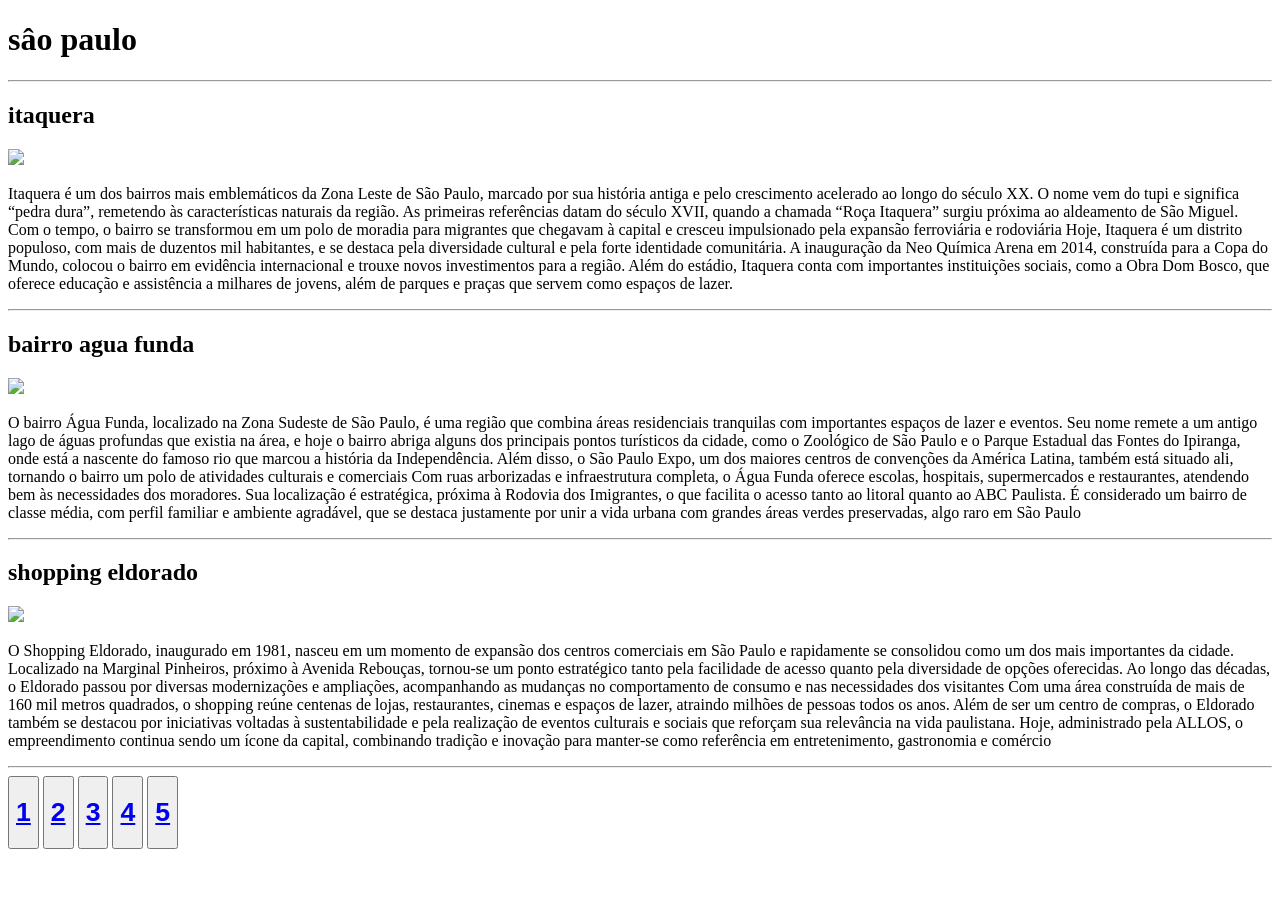
==== index.html @ 94495e24 "primeira alteração" ====
<!DOCTYPE html>
<html lang="en">
<head>
    <meta charset="UTF-8">
    <meta name="viewport" content="width=device-width, initial-scale=1.0">
    <title>Document</title>
    <link rel="stylesheet" href="/viagens/css/style.css">
</head>
<body>
    <h1>sâo paulo</h1>
        <hr>
    <h2>itaquera</h2>
        <div>
            <a href="https://www.parquedocarmo.net/">
            <img src="/viagens/imagens/img1.jpg">
            </a>
        </div>
        <article>
             <P>  Itaquera é um dos bairros mais emblemáticos da Zona Leste de São Paulo, marcado por sua história antiga e pelo crescimento acelerado ao longo do século XX. O nome vem do tupi e significa “pedra dura”, remetendo às características naturais da região. As primeiras referências datam do século XVII, quando a chamada “Roça Itaquera” surgiu próxima ao aldeamento de São Miguel. Com o tempo, o bairro se transformou em um polo de moradia para migrantes que chegavam à capital e cresceu impulsionado pela expansão ferroviária e rodoviária
            Hoje, Itaquera é um distrito populoso, com mais de duzentos mil habitantes, e se destaca pela diversidade cultural e pela forte identidade comunitária. A inauguração da Neo Química Arena em 2014, construída para a Copa do Mundo, colocou o bairro em evidência internacional e trouxe novos investimentos para a região. Além do estádio, Itaquera conta com importantes instituições sociais, como a Obra Dom Bosco, que oferece educação e assistência a milhares de jovens, além de parques e praças que servem como espaços de lazer.          
            </P>
        </article>        
        <hr>
    <h2>bairro agua funda</h2>         
         <div>
            <a href="https://www.zoologico.com.br/">
            <img src="/viagens/imagens/img2.jpg">
            </a>
         </div>
         <article>
             <p>O bairro Água Funda, localizado na Zona Sudeste de São Paulo, é uma região que combina áreas residenciais tranquilas com importantes espaços de lazer e eventos. Seu nome remete a um antigo lago de águas profundas que existia na área, e hoje o bairro abriga alguns dos principais pontos turísticos da cidade, como o Zoológico de São Paulo e o Parque Estadual das Fontes do Ipiranga, onde está a nascente do famoso rio que marcou a história da Independência. Além disso, o São Paulo Expo, um dos maiores centros de convenções da América Latina, também está situado ali, tornando o bairro um polo de atividades culturais e comerciais
              Com ruas arborizadas e infraestrutura completa, o Água Funda oferece escolas, hospitais, supermercados e restaurantes, atendendo bem às necessidades dos moradores. Sua localização é estratégica, próxima à Rodovia dos Imigrantes, o que facilita o acesso tanto ao litoral quanto ao ABC Paulista. É considerado um bairro de classe média, com perfil familiar e ambiente agradável, que se destaca justamente por unir a vida urbana com grandes áreas verdes preservadas, algo raro em São Paulo
             </p> 
         </article>
          <hr>
    <h2>shopping eldorado</h2>
          <div>
               <a href="https://www.cinemark.com.br/">
               <img src="/viagens/imagens/img3.jpg">
                </a>
         </div>
         <article>
               <p>O Shopping Eldorado, inaugurado em 1981, nasceu em um momento de expansão dos centros comerciais em São Paulo e rapidamente se consolidou como um dos mais importantes da cidade. Localizado na Marginal Pinheiros, próximo à Avenida Rebouças, tornou-se um ponto estratégico tanto pela facilidade de acesso quanto pela diversidade de opções oferecidas. Ao longo das décadas, o Eldorado passou por diversas modernizações e ampliações, acompanhando as mudanças no comportamento de consumo e nas necessidades dos visitantes
                Com uma área construída de mais de 160 mil metros quadrados, o shopping reúne centenas de lojas, restaurantes, cinemas e espaços de lazer, atraindo milhões de pessoas todos os anos. Além de ser um centro de compras, o Eldorado também se destacou por iniciativas voltadas à sustentabilidade e pela realização de eventos culturais e sociais que reforçam sua relevância na vida paulistana. Hoje, administrado pela ALLOS, o empreendimento continua sendo um ícone da capital, combinando tradição e inovação para manter-se como referência em entretenimento, gastronomia e comércio
               </p>
         </article>
         <hr>
    <div class="butao">
       <button><a href="/viagens/index.html"><h1>1</h1></a></button>
       <button><a href="/viagens/index2.html"><h1>2</h1></a></button>
       <button><a href="/viagens/index3.html"><h1>3</h1></a></button>
       <button><a href="/viagens/index4.html"><h1>4</h1></a></button>
       <button><a href="/viagens/index5.html"><h1>5</h1></a></button> 
    </div>
</body>
</html>
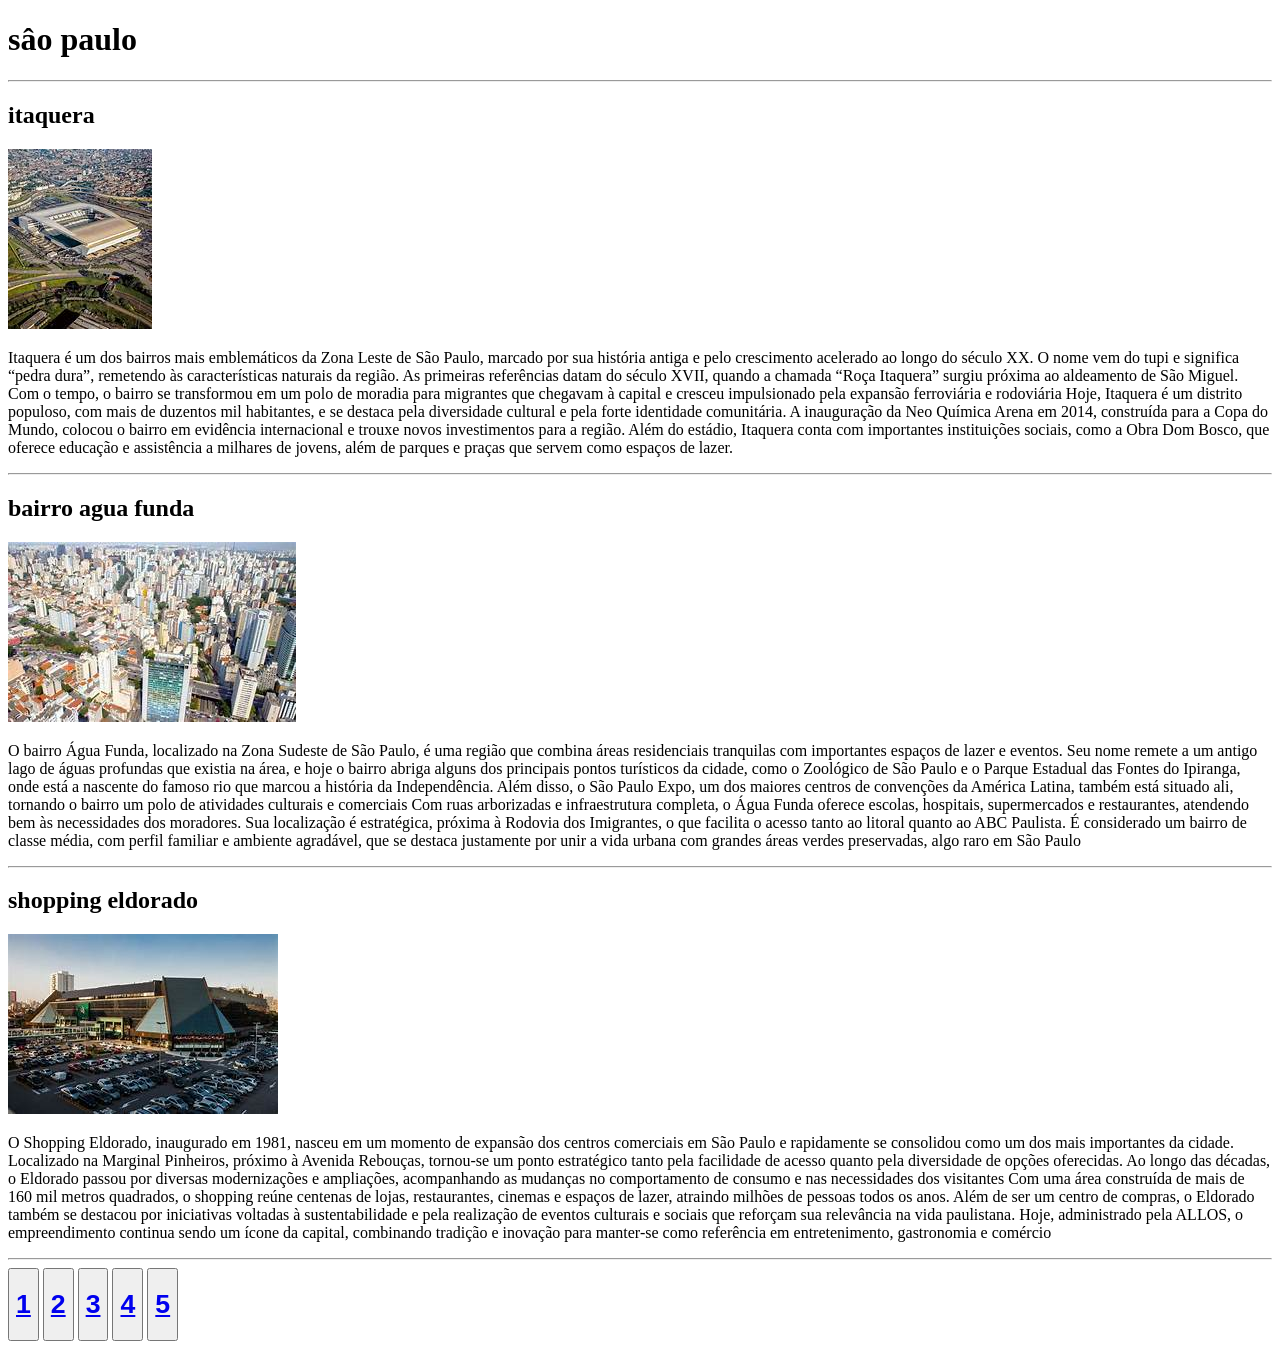
==== commit f970b435: "segunda alteração" ====
--- a/index.html
+++ b/index.html
@@ -12,7 +12,7 @@
     <h2>itaquera</h2>
         <div>
             <a href="https://www.parquedocarmo.net/">
-            <img src="/viagens/imagens/img1.jpg">
+            <img src="/imagens/img1.jpg">
             </a>
         </div>
         <article>
@@ -24,7 +24,7 @@
     <h2>bairro agua funda</h2>         
          <div>
             <a href="https://www.zoologico.com.br/">
-            <img src="/viagens/imagens/img2.jpg">
+            <img src="/imagens/img2.jpg">
             </a>
          </div>
          <article>
@@ -36,7 +36,7 @@
     <h2>shopping eldorado</h2>
           <div>
                <a href="https://www.cinemark.com.br/">
-               <img src="/viagens/imagens/img3.jpg">
+               <img src="/imagens/img3.jpg">
                 </a>
          </div>
          <article>
@@ -46,11 +46,11 @@
          </article>
          <hr>
     <div class="butao">
-       <button><a href="/viagens/index.html"><h1>1</h1></a></button>
-       <button><a href="/viagens/index2.html"><h1>2</h1></a></button>
-       <button><a href="/viagens/index3.html"><h1>3</h1></a></button>
-       <button><a href="/viagens/index4.html"><h1>4</h1></a></button>
-       <button><a href="/viagens/index5.html"><h1>5</h1></a></button> 
+       <button><a href="/index.html"><h1>1</h1></a></button>
+       <button><a href="/rio.html"><h1>2</h1></a></button>
+       <button><a href="/saoroque.html"><h1>3</h1></a></button>
+       <button><a href="/franca.html"><h1>4</h1></a></button>
+       <button><a href="/peru.html"><h1>5</h1></a></button> 
     </div>
 </body>
 </html>
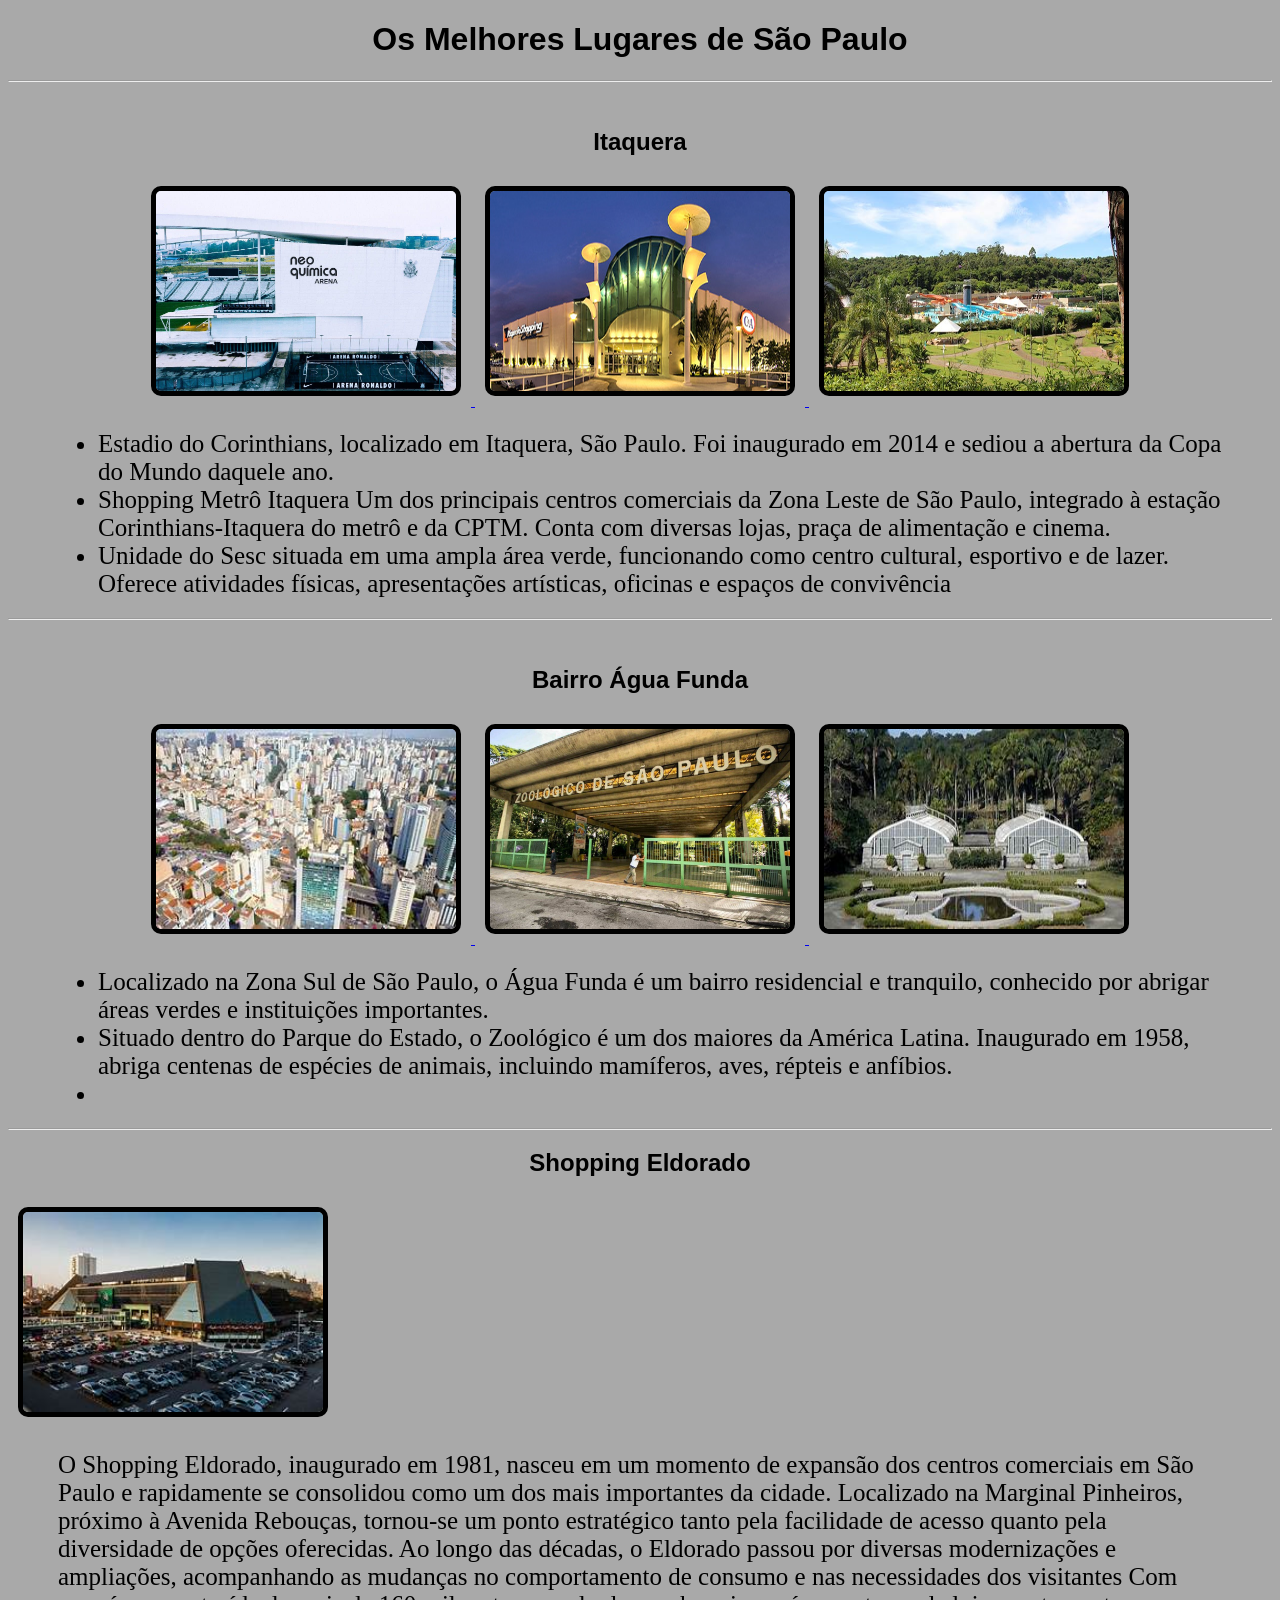
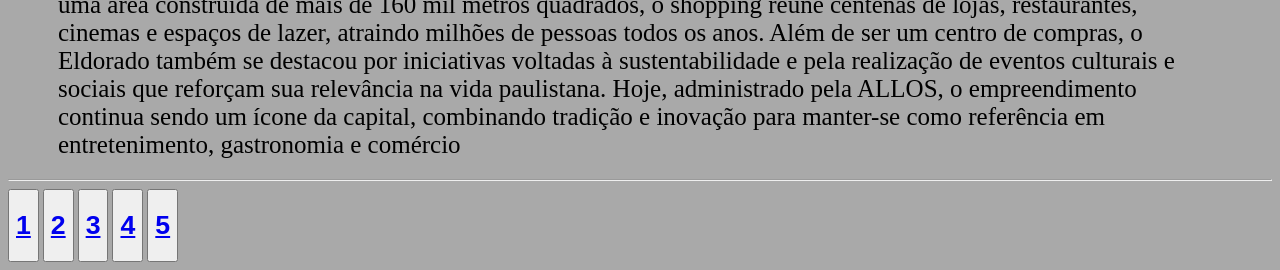
==== commit fee5d114: "segunda alteração" ====
--- a/index.html
+++ b/index.html
@@ -4,46 +4,53 @@
     <meta charset="UTF-8">
     <meta name="viewport" content="width=device-width, initial-scale=1.0">
     <title>Document</title>
-    <link rel="stylesheet" href="/viagens/css/style.css">
+    <link rel="stylesheet" href="/css/textos.css">
+    <link rel="stylesheet" href="/css/style.css">
+    <link rel="stylesheet" href="/css/imagens.css">
 </head>
 <body>
-    <h1>sâo paulo</h1>
+    <h1 class="titulo">Os Melhores Lugares de São Paulo</h1>
         <hr>
-    <h2>itaquera</h2>
-        <div>
+        <br>
+    <h2 class="subtitulo">Itaquera</h2>
             <a href="https://www.parquedocarmo.net/">
-            <img src="/imagens/img1.jpg">
-            </a>
-        </div>
-        <article>
-             <P>  Itaquera é um dos bairros mais emblemáticos da Zona Leste de São Paulo, marcado por sua história antiga e pelo crescimento acelerado ao longo do século XX. O nome vem do tupi e significa “pedra dura”, remetendo às características naturais da região. As primeiras referências datam do século XVII, quando a chamada “Roça Itaquera” surgiu próxima ao aldeamento de São Miguel. Com o tempo, o bairro se transformou em um polo de moradia para migrantes que chegavam à capital e cresceu impulsionado pela expansão ferroviária e rodoviária
-            Hoje, Itaquera é um distrito populoso, com mais de duzentos mil habitantes, e se destaca pela diversidade cultural e pela forte identidade comunitária. A inauguração da Neo Química Arena em 2014, construída para a Copa do Mundo, colocou o bairro em evidência internacional e trouxe novos investimentos para a região. Além do estádio, Itaquera conta com importantes instituições sociais, como a Obra Dom Bosco, que oferece educação e assistência a milhares de jovens, além de parques e praças que servem como espaços de lazer.          
-            </P>
-        </article>        
-        <hr>
-    <h2>bairro agua funda</h2>         
-         <div>
+                  <div class="taxaimagem">
+                <img class="imagem" src="/imagens/arena.jpg">                
+                <img class="imagem" src="/imagens/shopping.itaquera.jpg" alt="Shopping Itaquera">
+                <img class="imagem" src="/imagens/sesc.jpg" alt="Sesc Itaquera">     
+                </a>              
+                 </div>     
+             <ul class="paragrafo">
+                <li> Estadio do Corinthians, localizado em Itaquera, São Paulo. Foi inaugurado em 2014 e sediou a abertura da Copa do Mundo daquele ano.</li>                
+                <li>Shopping Metrô Itaquera Um dos principais centros comerciais da Zona Leste de São Paulo, integrado à estação Corinthians-Itaquera do metrô e da CPTM. Conta com diversas lojas, praça de alimentação e cinema.</li>               
+                <li>Unidade do Sesc situada em uma ampla área verde, funcionando como centro cultural, esportivo e de lazer. Oferece atividades físicas, apresentações artísticas, oficinas e espaços de convivência</li>
+                </ul>
+                <hr>
+                <br>
+    <h2 class="subtitulo">Bairro Água Funda</h2>            
             <a href="https://www.zoologico.com.br/">
-            <img src="/imagens/img2.jpg">
-            </a>
-         </div>
-         <article>
-             <p>O bairro Água Funda, localizado na Zona Sudeste de São Paulo, é uma região que combina áreas residenciais tranquilas com importantes espaços de lazer e eventos. Seu nome remete a um antigo lago de águas profundas que existia na área, e hoje o bairro abriga alguns dos principais pontos turísticos da cidade, como o Zoológico de São Paulo e o Parque Estadual das Fontes do Ipiranga, onde está a nascente do famoso rio que marcou a história da Independência. Além disso, o São Paulo Expo, um dos maiores centros de convenções da América Latina, também está situado ali, tornando o bairro um polo de atividades culturais e comerciais
-              Com ruas arborizadas e infraestrutura completa, o Água Funda oferece escolas, hospitais, supermercados e restaurantes, atendendo bem às necessidades dos moradores. Sua localização é estratégica, próxima à Rodovia dos Imigrantes, o que facilita o acesso tanto ao litoral quanto ao ABC Paulista. É considerado um bairro de classe média, com perfil familiar e ambiente agradável, que se destaca justamente por unir a vida urbana com grandes áreas verdes preservadas, algo raro em São Paulo
-             </p> 
-         </article>
+              <div class="taxaimagem">
+                 <img class="imagem" src="/imagens/img2.jpg">                
+                 <img class="imagem" src="/imagens/zoologico.jpg">
+                 <img class="imagem" src="/imagens/jardim.jpg">     
+              </a>              
+              </div>    
+               <ul class="paragrafo">
+                <li>Localizado na Zona Sul de São Paulo, o Água Funda é um bairro residencial e tranquilo, conhecido por abrigar áreas verdes e instituições importantes.</li>          
+                <li>Situado dentro do Parque do Estado, o Zoológico é um dos maiores da América Latina. Inaugurado em 1958, abriga centenas de espécies de animais, incluindo mamíferos, aves, répteis e anfíbios.</li>                     
+                <li>                
+               </ul>    
+            
           <hr>
-    <h2>shopping eldorado</h2>
+    <h2 class="subtitulo">Shopping Eldorado</h2>
           <div>
                <a href="https://www.cinemark.com.br/">
-               <img src="/imagens/img3.jpg">
+               <img class="imagem" src="/imagens/img3.jpg">
                 </a>
          </div>
-         <article>
-               <p>O Shopping Eldorado, inaugurado em 1981, nasceu em um momento de expansão dos centros comerciais em São Paulo e rapidamente se consolidou como um dos mais importantes da cidade. Localizado na Marginal Pinheiros, próximo à Avenida Rebouças, tornou-se um ponto estratégico tanto pela facilidade de acesso quanto pela diversidade de opções oferecidas. Ao longo das décadas, o Eldorado passou por diversas modernizações e ampliações, acompanhando as mudanças no comportamento de consumo e nas necessidades dos visitantes
+               <p class="paragrafo">O Shopping Eldorado, inaugurado em 1981, nasceu em um momento de expansão dos centros comerciais em São Paulo e rapidamente se consolidou como um dos mais importantes da cidade. Localizado na Marginal Pinheiros, próximo à Avenida Rebouças, tornou-se um ponto estratégico tanto pela facilidade de acesso quanto pela diversidade de opções oferecidas. Ao longo das décadas, o Eldorado passou por diversas modernizações e ampliações, acompanhando as mudanças no comportamento de consumo e nas necessidades dos visitantes
                 Com uma área construída de mais de 160 mil metros quadrados, o shopping reúne centenas de lojas, restaurantes, cinemas e espaços de lazer, atraindo milhões de pessoas todos os anos. Além de ser um centro de compras, o Eldorado também se destacou por iniciativas voltadas à sustentabilidade e pela realização de eventos culturais e sociais que reforçam sua relevância na vida paulistana. Hoje, administrado pela ALLOS, o empreendimento continua sendo um ícone da capital, combinando tradição e inovação para manter-se como referência em entretenimento, gastronomia e comércio
                </p>
-         </article>
          <hr>
     <div class="butao">
        <button><a href="/index.html"><h1>1</h1></a></button>
--- a/css/textos.css
+++ b/css/textos.css
@@ -0,0 +1,18 @@
+.titulo, .subtitulo {
+    text-align: center;
+    font-family: 'Arial', sans-serif;
+    color:black;
+}
+.paragrafo {
+    text-align:left;
+    font-family: 'Times New Roman', serif;
+    color:black;
+    margin: 20px;
+    font-size: 25px;
+    justify-content:left;
+    margin-left: 50px;
+    margin-right: 50px;
+
+
+}
+
--- a/css/style.css
+++ b/css/style.css
@@ -0,0 +1,4 @@
+body{
+    background-color:darkgrey;
+    
+}
--- a/css/imagens.css
+++ b/css/imagens.css
@@ -0,0 +1,13 @@
+.imagem {
+    width: 300px;
+    height: 200px;
+    border-radius: 10px;
+    margin: 10px;
+    border: 5px solid black;
+}
+
+.taxaimagem {
+    display: flex;
+    justify-content: center;
+    flex-wrap: wrap;
+}
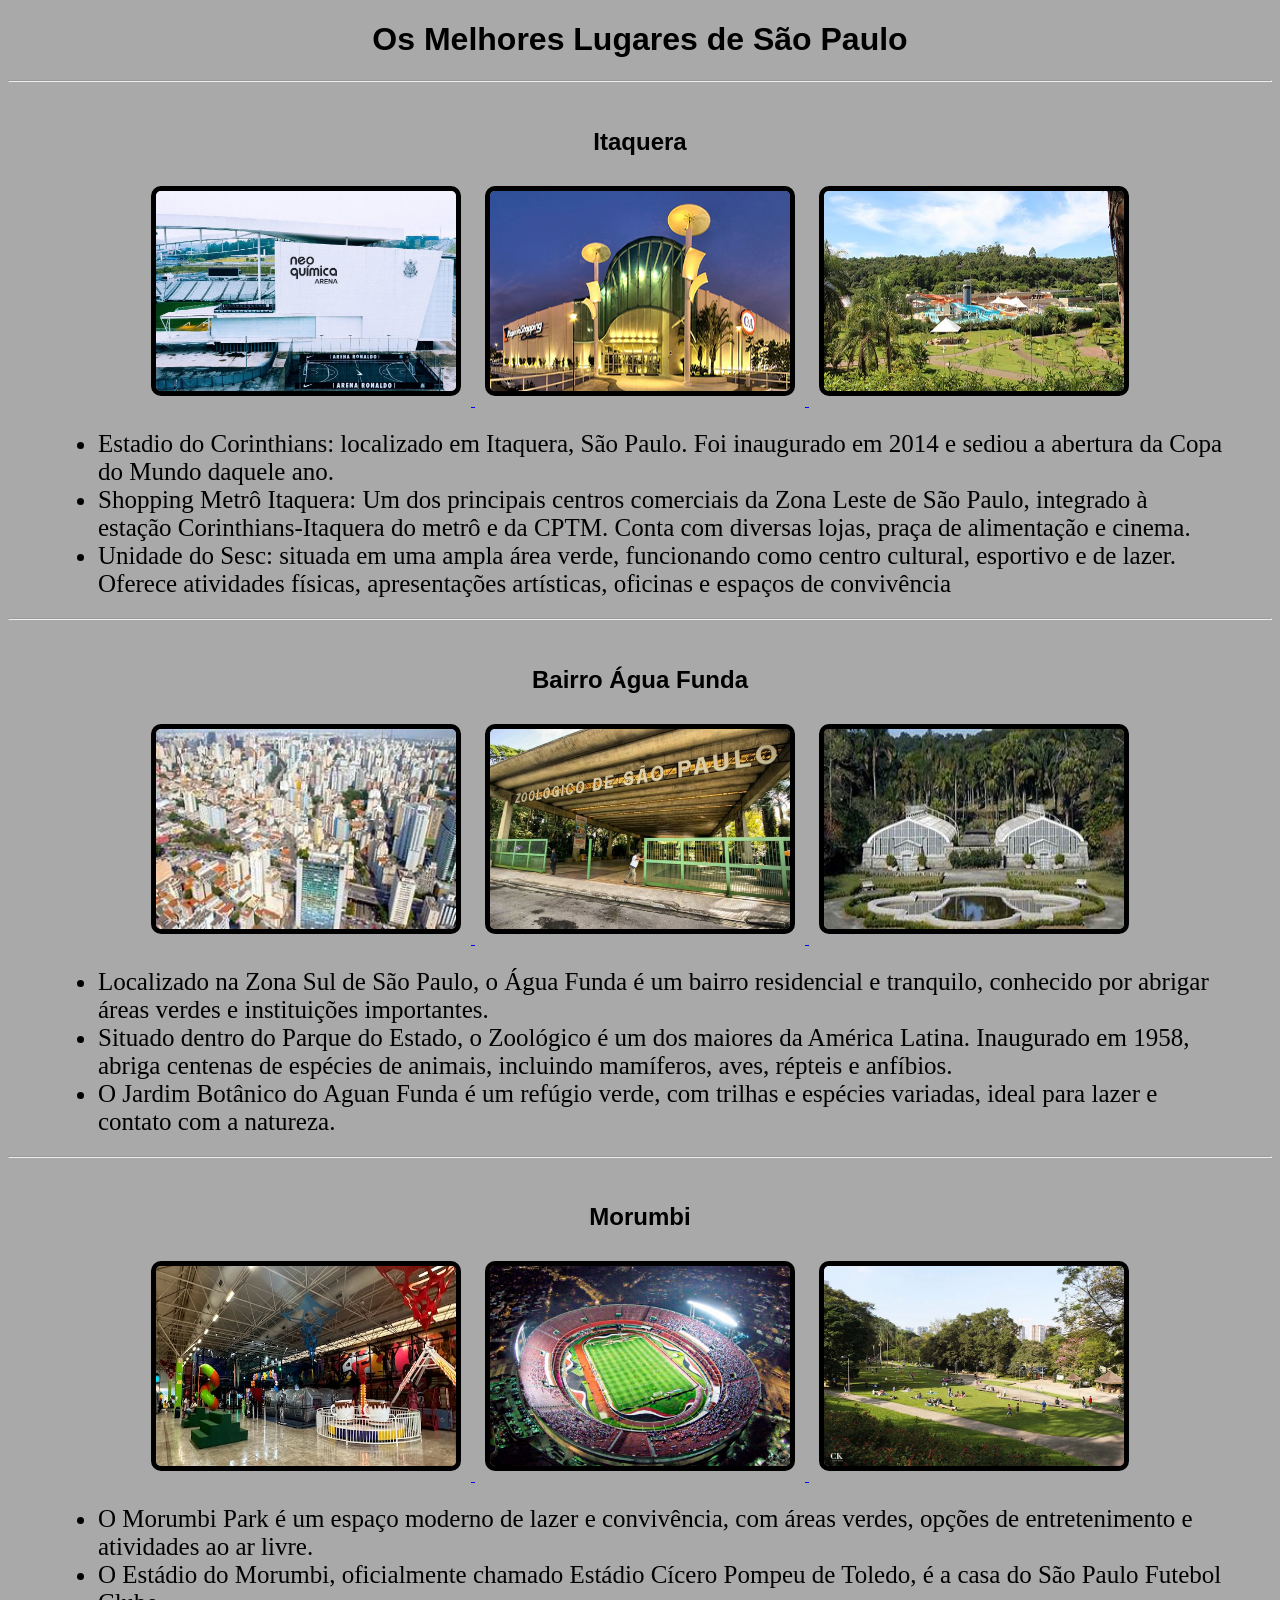
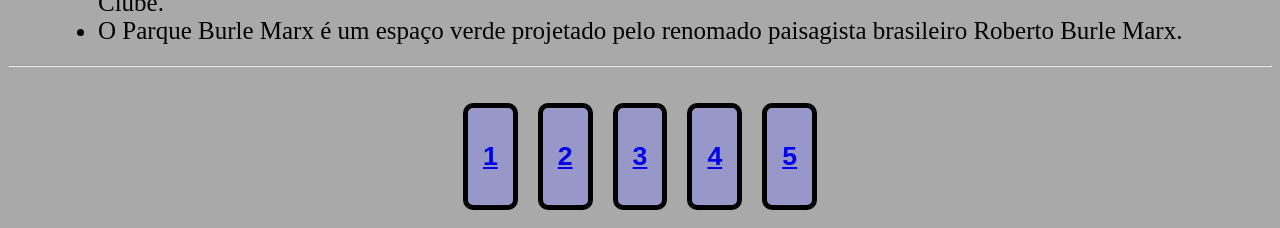
==== commit 058288e9: "terceira alteração" ====
--- a/index.html
+++ b/index.html
@@ -7,57 +7,63 @@
     <link rel="stylesheet" href="/css/textos.css">
     <link rel="stylesheet" href="/css/style.css">
     <link rel="stylesheet" href="/css/imagens.css">
+    <link rel="stylesheet" href="/css/botoes.css">
 </head>
 <body>
     <h1 class="titulo">Os Melhores Lugares de São Paulo</h1>
         <hr>
         <br>
     <h2 class="subtitulo">Itaquera</h2>
-            <a href="https://www.parquedocarmo.net/">
-                  <div class="taxaimagem">
-                <img class="imagem" src="/imagens/arena.jpg">                
-                <img class="imagem" src="/imagens/shopping.itaquera.jpg" alt="Shopping Itaquera">
-                <img class="imagem" src="/imagens/sesc.jpg" alt="Sesc Itaquera">     
-                </a>              
-                 </div>     
-             <ul class="paragrafo">
-                <li> Estadio do Corinthians, localizado em Itaquera, São Paulo. Foi inaugurado em 2014 e sediou a abertura da Copa do Mundo daquele ano.</li>                
-                <li>Shopping Metrô Itaquera Um dos principais centros comerciais da Zona Leste de São Paulo, integrado à estação Corinthians-Itaquera do metrô e da CPTM. Conta com diversas lojas, praça de alimentação e cinema.</li>               
-                <li>Unidade do Sesc situada em uma ampla área verde, funcionando como centro cultural, esportivo e de lazer. Oferece atividades físicas, apresentações artísticas, oficinas e espaços de convivência</li>
-                </ul>
-                <hr>
-                <br>
+        <a href="https://www.parquedocarmo.net/">
+        <div class="taxaimagem">
+            <img class="imagem1" src="/imagens/arena.jpg">                
+            <img class="imagem2" src="/imagens/shopping.itaquera.jpg">
+            <img class="imagem3" src="/imagens/sesc.jpg">     
+            </a>              
+        </div>     
+        <ul class="paragrafo">
+           <li> Estadio do Corinthians: localizado em Itaquera, São Paulo. Foi inaugurado em 2014 e sediou a abertura da Copa do Mundo daquele ano.</li>                
+           <li>Shopping Metrô Itaquera: Um dos principais centros comerciais da Zona Leste de São Paulo, integrado à estação Corinthians-Itaquera do metrô e da CPTM. Conta com diversas lojas, praça de alimentação e cinema.</li>               
+           <li>Unidade do Sesc: situada em uma ampla área verde, funcionando como centro cultural, esportivo e de lazer. Oferece atividades físicas, apresentações artísticas, oficinas e espaços de convivência</li>
+       </ul>
+        <hr>
+        <br>
     <h2 class="subtitulo">Bairro Água Funda</h2>            
-            <a href="https://www.zoologico.com.br/">
-              <div class="taxaimagem">
-                 <img class="imagem" src="/imagens/img2.jpg">                
-                 <img class="imagem" src="/imagens/zoologico.jpg">
-                 <img class="imagem" src="/imagens/jardim.jpg">     
-              </a>              
-              </div>    
-               <ul class="paragrafo">
-                <li>Localizado na Zona Sul de São Paulo, o Água Funda é um bairro residencial e tranquilo, conhecido por abrigar áreas verdes e instituições importantes.</li>          
-                <li>Situado dentro do Parque do Estado, o Zoológico é um dos maiores da América Latina. Inaugurado em 1958, abriga centenas de espécies de animais, incluindo mamíferos, aves, répteis e anfíbios.</li>                     
-                <li>                
-               </ul>    
-            
-          <hr>
-    <h2 class="subtitulo">Shopping Eldorado</h2>
-          <div>
-               <a href="https://www.cinemark.com.br/">
-               <img class="imagem" src="/imagens/img3.jpg">
-                </a>
+        <a href="https://www.zoologico.com.br/">
+        <div class="taxaimagem">
+            <img class="imagem1" src="/imagens/img2.jpg">                
+            <img class="imagem2" src="/imagens/zoologico.jpg">
+            <img class="imagem3" src="/imagens/jardim.jpg">     
+            </a>              
+        </div>    
+        <ul class="paragrafo">
+            <li>Localizado na Zona Sul de São Paulo, o Água Funda é um bairro residencial e tranquilo, conhecido por abrigar áreas verdes e instituições importantes.</li>          
+            <li>Situado dentro do Parque do Estado, o Zoológico é um dos maiores da América Latina. Inaugurado em 1958, abriga centenas de espécies de animais, incluindo mamíferos, aves, répteis e anfíbios.</li>                     
+            <li> O Jardim Botânico do Aguan Funda é um refúgio verde, com trilhas e espécies variadas, ideal para lazer e contato com a natureza. </li>               
+        </ul>    
+        <hr>
+        <br>
+    <h2 class="subtitulo">Morumbi</h2>
+        <a href="https://morumbipark.com.br/">
+        <div class="taxaimagem">
+             <img class="imagem1" src="/imagens/parque001.jpg">
+             <img class="imagem2" src="/imagens/Estadio_morumbí.jpg">
+             <img class="imagem3" src="/imagens/parque-burle-marx.jpg">
+             </a> 
+        </div>
+        <ul class="paragrafo">
+            <li>O Morumbi Park é um espaço moderno de lazer e convivência, com áreas verdes, opções de entretenimento e atividades ao ar livre.</li>            
+            <li>O Estádio do Morumbi, oficialmente chamado Estádio Cícero Pompeu de Toledo, é a casa do São Paulo Futebol Clube.</li>            
+            <li>O Parque Burle Marx é um espaço verde projetado pelo renomado paisagista brasileiro Roberto Burle Marx.</li>
+        </ul>  
+         <hr>
+         <br>
+         <div class="taxabotao">
+            <button class="botao"><a href="/index.html"><h1>1</h1></a></button>
+            <button class="botao"><a href="/rio.html"><h1>2</h1></a></button>
+            <button class="botao"><a href="/saoroque.html"><h1>3</h1></a></button>
+            <button class="botao"><a href="/franca.html"><h1>4</h1></a></button>
+            <button class="botao"><a href="/peru.html"><h1>5</h1></a></button> 
          </div>
-               <p class="paragrafo">O Shopping Eldorado, inaugurado em 1981, nasceu em um momento de expansão dos centros comerciais em São Paulo e rapidamente se consolidou como um dos mais importantes da cidade. Localizado na Marginal Pinheiros, próximo à Avenida Rebouças, tornou-se um ponto estratégico tanto pela facilidade de acesso quanto pela diversidade de opções oferecidas. Ao longo das décadas, o Eldorado passou por diversas modernizações e ampliações, acompanhando as mudanças no comportamento de consumo e nas necessidades dos visitantes
-                Com uma área construída de mais de 160 mil metros quadrados, o shopping reúne centenas de lojas, restaurantes, cinemas e espaços de lazer, atraindo milhões de pessoas todos os anos. Além de ser um centro de compras, o Eldorado também se destacou por iniciativas voltadas à sustentabilidade e pela realização de eventos culturais e sociais que reforçam sua relevância na vida paulistana. Hoje, administrado pela ALLOS, o empreendimento continua sendo um ícone da capital, combinando tradição e inovação para manter-se como referência em entretenimento, gastronomia e comércio
-               </p>
-         <hr>
-    <div class="butao">
-       <button><a href="/index.html"><h1>1</h1></a></button>
-       <button><a href="/rio.html"><h1>2</h1></a></button>
-       <button><a href="/saoroque.html"><h1>3</h1></a></button>
-       <button><a href="/franca.html"><h1>4</h1></a></button>
-       <button><a href="/peru.html"><h1>5</h1></a></button> 
-    </div>
 </body>
 </html>
--- a/css/imagens.css
+++ b/css/imagens.css
@@ -1,4 +1,4 @@
-.imagem {
+.imagem1, .imagem2, .imagem3 {
     width: 300px;
     height: 200px;
     border-radius: 10px;
@@ -10,4 +10,10 @@
     display: flex;
     justify-content: center;
     flex-wrap: wrap;
+}
+.imagem1:hover, .imagem2:hover, .imagem3:hover {
+    transform: scale(1.09);
+    transition: transform 0.3s ease;
+
+
 }
--- a/css/botoes.css
+++ b/css/botoes.css
@@ -0,0 +1,18 @@
+.botao {
+    border: 5px solid black;
+    padding: 15px;
+    margin: 10px;
+    border-radius: 10px;
+    background-color:rgb(151, 151, 200);
+}
+
+.taxabotao {
+    display: flex;
+    justify-content: center;
+    flex-wrap: wrap;
+}
+.botao:hover {
+    transform: scale(1.09);
+    transition: transform 0.3s ease;
+       background-color:rgb(146, 137, 127);
+    }
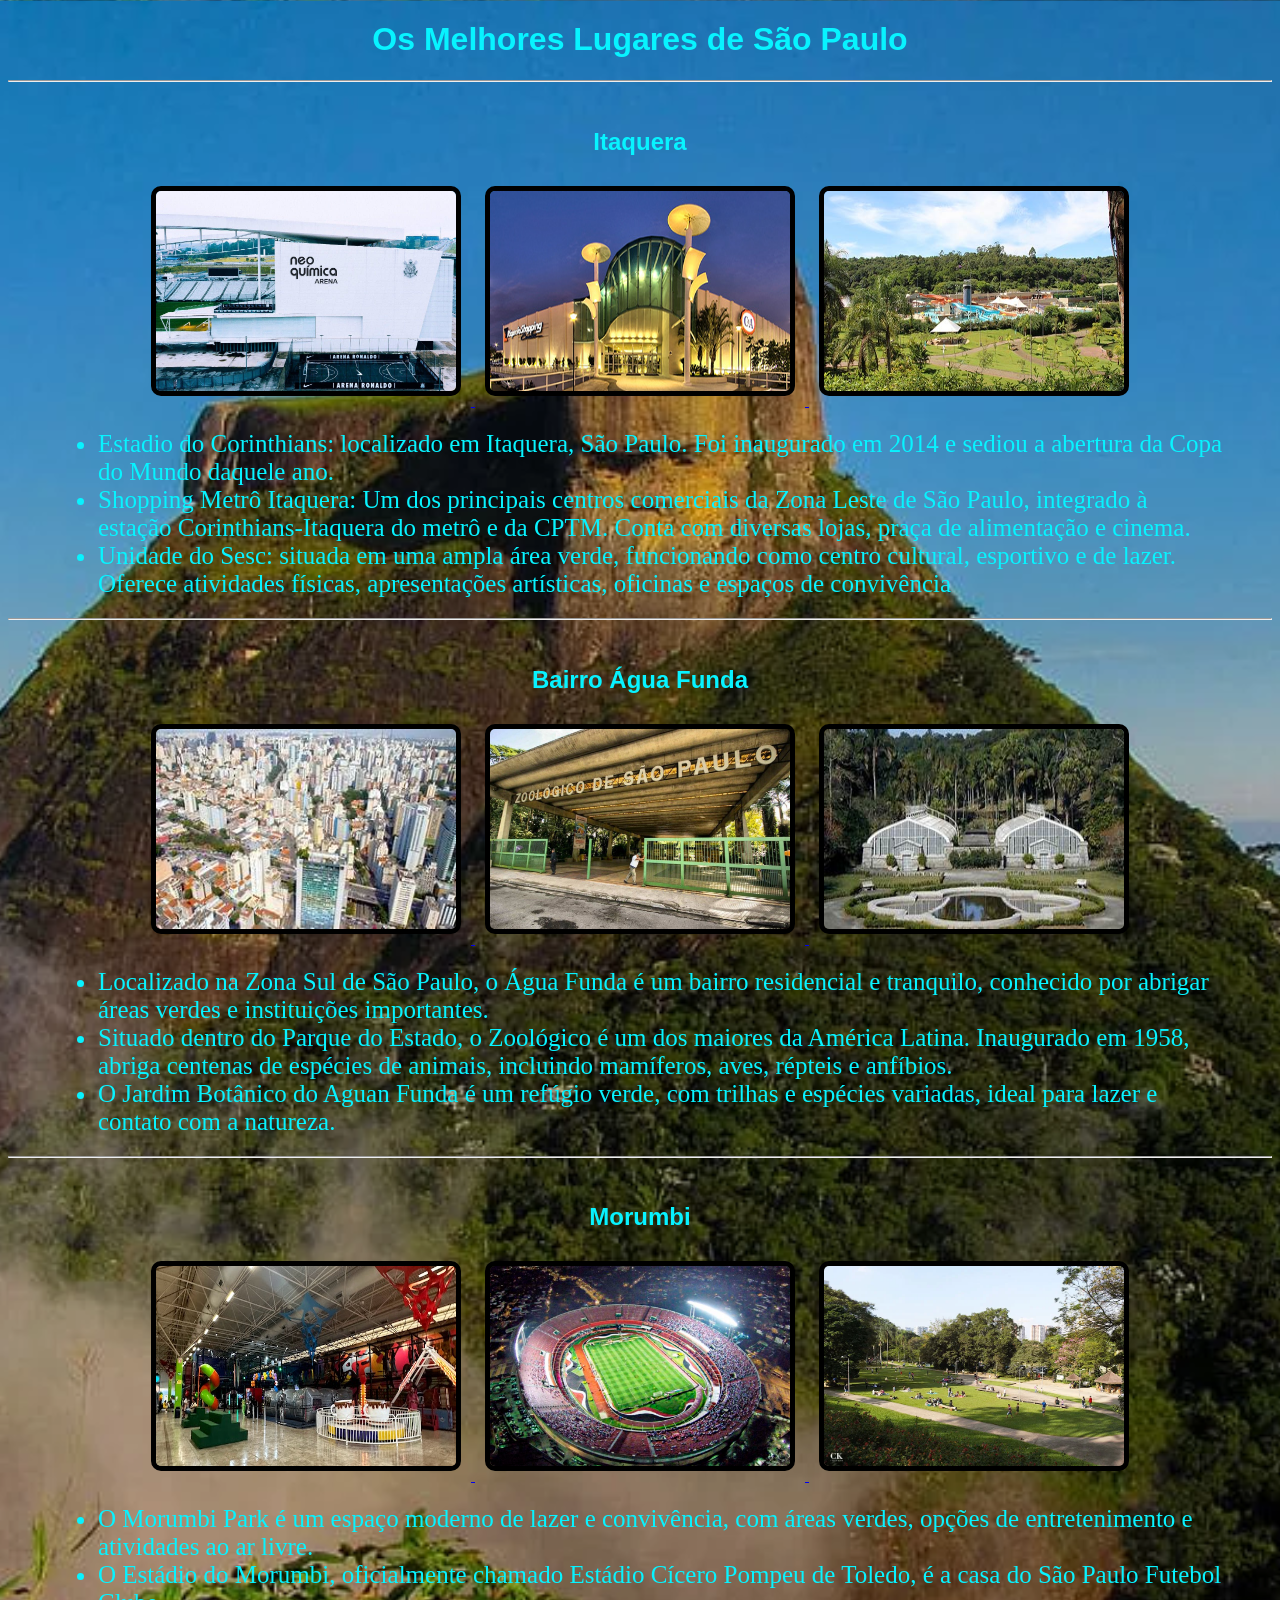
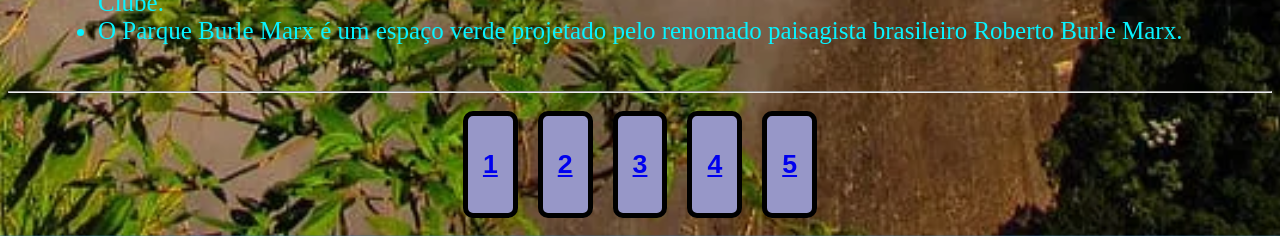
==== commit a9393be2: "quinta alteração" ====
--- a/index.html
+++ b/index.html
@@ -56,8 +56,8 @@
             <li>O Estádio do Morumbi, oficialmente chamado Estádio Cícero Pompeu de Toledo, é a casa do São Paulo Futebol Clube.</li>            
             <li>O Parque Burle Marx é um espaço verde projetado pelo renomado paisagista brasileiro Roberto Burle Marx.</li>
         </ul>  
+         <br>
          <hr>
-         <br>
          <div class="taxabotao">
             <button class="botao"><a href="/index.html"><h1>1</h1></a></button>
             <button class="botao"><a href="/rio.html"><h1>2</h1></a></button>
--- a/css/textos.css
+++ b/css/textos.css
@@ -1,12 +1,12 @@
 .titulo, .subtitulo {
     text-align: center;
     font-family: 'Arial', sans-serif;
-    color:black;
+   color:rgb(8, 243, 255); 
 }
 .paragrafo {
     text-align:left;
     font-family: 'Times New Roman', serif;
-    color:black;
+    color:rgb(8, 243, 255);
     margin: 20px;
     font-size: 25px;
     justify-content:left;
--- a/css/style.css
+++ b/css/style.css
@@ -1,4 +1,7 @@
 body{
     background-color:darkgrey;
+    background-image: url("../imagens/Pedra-da-Gavea.jpg");
+    background-size: cover;
+    background-position: center;
     
 }
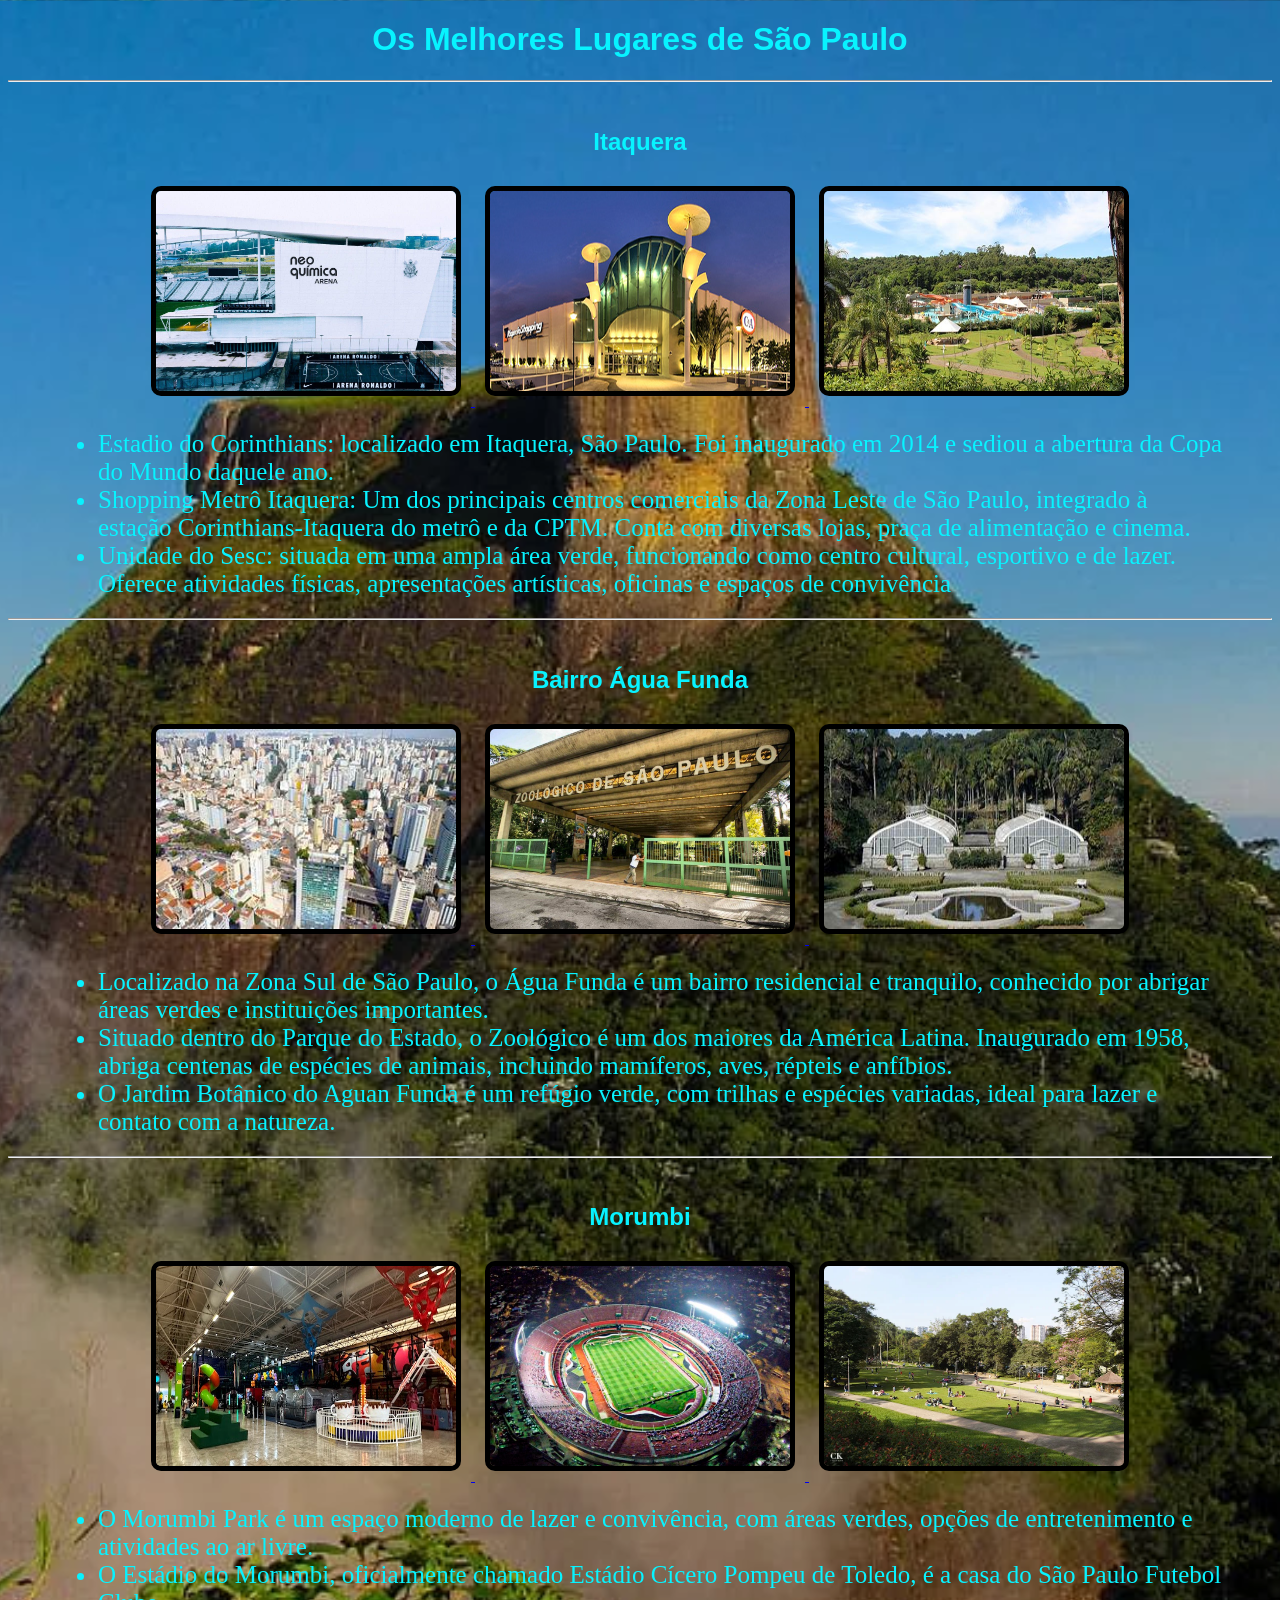
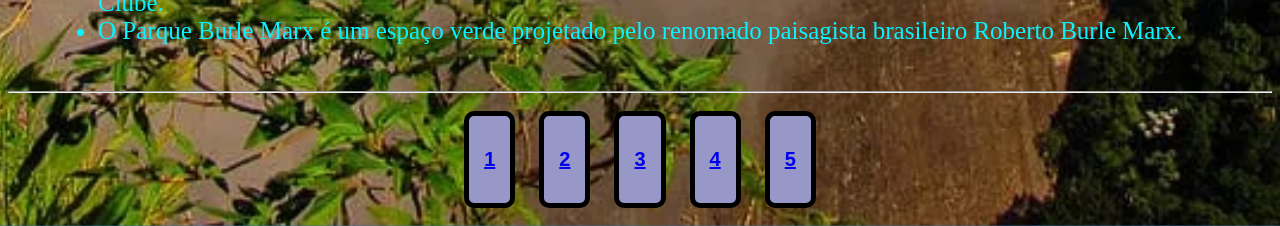
==== commit dc794de6: "colocando os pontos" ====
--- a/index.html
+++ b/index.html
@@ -4,10 +4,10 @@
     <meta charset="UTF-8">
     <meta name="viewport" content="width=device-width, initial-scale=1.0">
     <title>Document</title>
-    <link rel="stylesheet" href="/css/textos.css">
-    <link rel="stylesheet" href="/css/style.css">
-    <link rel="stylesheet" href="/css/imagens.css">
-    <link rel="stylesheet" href="/css/botoes.css">
+    <link rel="stylesheet" href="./css/textos.css">
+    <link rel="stylesheet" href="./css/style.css">
+    <link rel="stylesheet" href="./css/imagens.css">
+    <link rel="stylesheet" href="./css/botoes.css">
 </head>
 <body>
     <h1 class="titulo">Os Melhores Lugares de São Paulo</h1>
@@ -16,9 +16,9 @@
     <h2 class="subtitulo">Itaquera</h2>
         <a href="https://www.parquedocarmo.net/">
         <div class="taxaimagem">
-            <img class="imagem1" src="/imagens/arena.jpg">                
-            <img class="imagem2" src="/imagens/shopping.itaquera.jpg">
-            <img class="imagem3" src="/imagens/sesc.jpg">     
+            <img class="imagem1" src="./imagens/arena.jpg">                
+            <img class="imagem2" src="./imagens/shopping.itaquera.jpg">
+            <img class="imagem3" src="./imagens/sesc.jpg">     
             </a>              
         </div>     
         <ul class="paragrafo">
@@ -31,9 +31,9 @@
     <h2 class="subtitulo">Bairro Água Funda</h2>            
         <a href="https://www.zoologico.com.br/">
         <div class="taxaimagem">
-            <img class="imagem1" src="/imagens/img2.jpg">                
-            <img class="imagem2" src="/imagens/zoologico.jpg">
-            <img class="imagem3" src="/imagens/jardim.jpg">     
+            <img class="imagem1" src="./imagens/img2.jpg">                
+            <img class="imagem2" src="./imagens/zoologico.jpg">
+            <img class="imagem3" src="./imagens/jardim.jpg">     
             </a>              
         </div>    
         <ul class="paragrafo">
@@ -46,9 +46,9 @@
     <h2 class="subtitulo">Morumbi</h2>
         <a href="https://morumbipark.com.br/">
         <div class="taxaimagem">
-             <img class="imagem1" src="/imagens/parque001.jpg">
-             <img class="imagem2" src="/imagens/Estadio_morumbí.jpg">
-             <img class="imagem3" src="/imagens/parque-burle-marx.jpg">
+             <img class="imagem1" src="./imagens/parque001.jpg">
+             <img class="imagem2" src="./imagens/Estadio_morumbí.jpg">
+             <img class="imagem3" src="./imagens/parque-burle-marx.jpg">
              </a> 
         </div>
         <ul class="paragrafo">
@@ -59,11 +59,13 @@
          <br>
          <hr>
          <div class="taxabotao">
-            <button class="botao"><a href="/index.html"><h1>1</h1></a></button>
-            <button class="botao"><a href="/rio.html"><h1>2</h1></a></button>
-            <button class="botao"><a href="/saoroque.html"><h1>3</h1></a></button>
-            <button class="botao"><a href="/franca.html"><h1>4</h1></a></button>
-            <button class="botao"><a href="/peru.html"><h1>5</h1></a></button> 
+            <nav>
+            <button class="botao"><a href="./index.html"><h1>1</h1></a></button>
+            <button class="botao"><a href="./rio.html"><h1>2</h1></a></button>
+            <button class="botao"><a href="./saoroque.html"><h1>3</h1></a></button>
+            <button class="botao"><a href="./franca.html"><h1>4</h1></a></button>
+            <button class="botao"><a href="./peru.html"><h1>5</h1></a></button> 
+            </nav>
          </div>
 </body>
 </html>
